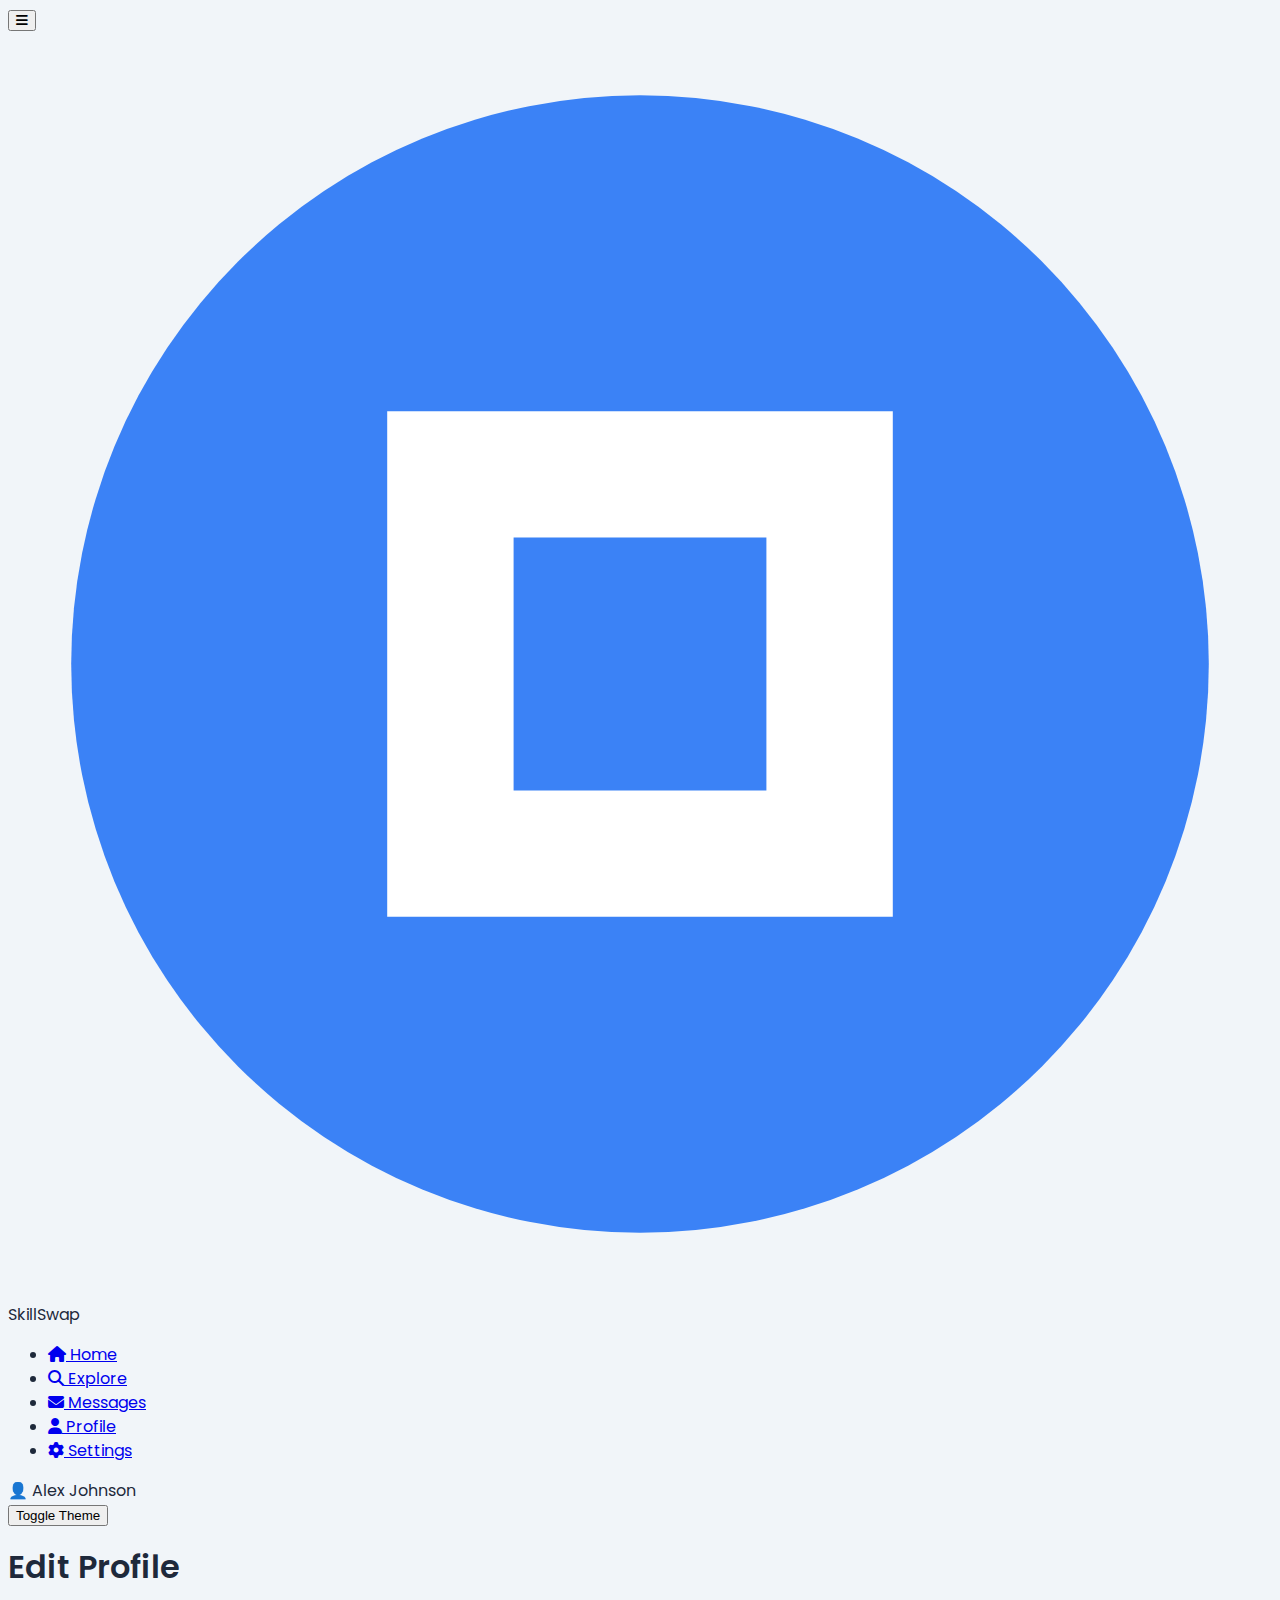
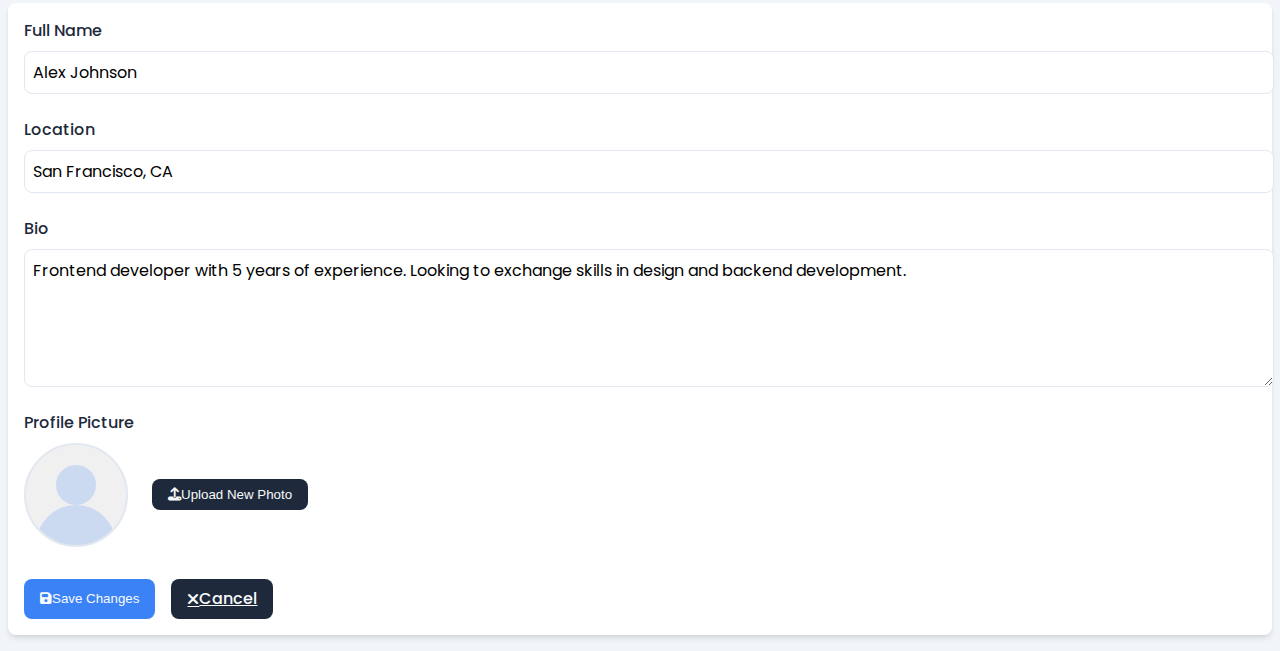
==== edit-profile.html @ 918b1073 "Add files via upload" ====
<!DOCTYPE html>
<html lang="en">
<head>
    <meta charset="UTF-8">
    <meta name="viewport" content="width=device-width, initial-scale=1.0">
    <title>Edit Profile | SkillSwap</title>
    <link rel="icon" href="assets/favicon.svg" type="image/x-icon">
    <link rel="stylesheet" href="https://cdnjs.cloudflare.com/ajax/libs/font-awesome/6.4.0/css/all.min.css">
    <link href="https://fonts.googleapis.com/css2?family=Poppins:wght@300;400;500;600;700&display=swap" rel="stylesheet">
    <link rel="stylesheet" href="styles/profile-new.css">
    <link rel="stylesheet" href="styles/forms.css"> 
    <script src="scripts/sidebar.js" defer></script>
</head>
<body>
    <div class="dashboard-container">
        <!-- Sidebar -->
        <aside class="sidebar">
            <div class="sidebar-header">
                <button class="toggle-btn">
                    <i class="fa-solid fa-bars"></i>
                </button>
                <div class="logo">
                    <img src="assets/favicon.svg" alt="SkillSwap Logo">
                    <span class="site-name">SkillSwap</span>
                </div>
            </div>
            <ul class="menu">
                <li data-tooltip="Home">
                    <a href="index.html"><i class="fa-solid fa-home"></i> <span class="menu-text">Home</span></a>
                </li>
                <li data-tooltip="Explore">
                    <a href="explore.html"><i class="fa-solid fa-magnifying-glass"></i> <span class="menu-text">Explore</span></a>
                </li>
                <li data-tooltip="Messages">
                    <a href="messages.html"><i class="fa-solid fa-envelope"></i> <span class="menu-text">Messages</span></a>
                </li>
                <li data-tooltip="Profile">
                    <a href="profile.html"><i class="fa-solid fa-user"></i> <span class="menu-text">Profile</span></a>
                </li>
                <li class="active" data-tooltip="Settings">
                    <a href="#"><i class="fa-solid fa-gear"></i> <span class="menu-text">Settings</span></a>
                </li>
            </ul>
        </aside>

        <!-- Main Content -->
        <main class="main-content">
            <!-- Topbar -->
            <header class="topbar">
                <div class="profile">👤 Alex Johnson</div>
                <button id="theme-toggle">Toggle Theme</button>
            </header>
            
            <!-- Edit Profile Content -->
            <section class="content">
                <h1>Edit Profile</h1>
                
                <form class="card">
                    <div class="form-group">
                        <label for="name">Full Name</label>
                        <input type="text" id="name" class="form-control" value="Alex Johnson">
                    </div>
                    
                    <div class="form-group">
                        <label for="location">Location</label>
                        <input type="text" id="location" class="form-control" value="San Francisco, CA">
                    </div>
                    
                    <div class="form-group">
                        <label for="bio">Bio</label>
                        <textarea id="bio" class="form-control" rows="4">Frontend developer with 5 years of experience. Looking to exchange skills in design and backend development.</textarea>
                    </div>
                    
                    <div class="form-group">
                        <label>Profile Picture</label>
                        <div class="profile-img-upload">
                            <div class="profile-img-preview">
                                <svg viewBox="0 0 100 100" xmlns="http://www.w3.org/2000/svg">
                                    <circle cx="50" cy="40" r="20" fill="var(--primary)"/>
                                    <circle cx="50" cy="100" r="40" fill="var(--primary)"/>
                                </svg>
                            </div>
                            <button type="button" class="btn btn-secondary">
                                <i class="fas fa-upload"></i> Upload New Photo
                            </button>
                        </div>
                    </div>
                    
                    <div class="form-actions">
                        <button type="submit" class="btn btn-primary">
                            <i class="fas fa-save"></i> Save Changes
                        </button>
                        <a href="profile.html" class="btn btn-secondary">
                            <i class="fas fa-times"></i> Cancel
                        </a>
                    </div>
                </form>
            </section>
        </main>
    </div>
</body>
</html>
---- styles/profile-new.css ----
/* Form Styles for Edit Profile and New Data */
.form-group {
    margin-bottom: 1.5rem;
}

.form-group label {
    display: block;
    margin-bottom: 0.5rem;
    font-weight: 500;
    color: var(--text-dark);
}

.form-control {
    width: 100%;
    padding: 0.75rem;
    border: 1px solid var(--border-color);
    border-radius: var(--border-radius);
    font-family: 'Poppins', sans-serif;
    font-size: 1rem;
    transition: border-color 0.2s;
}

.form-control:focus {
    outline: none;
    border-color: var(--primary);
    box-shadow: 0 0 0 2px rgba(59, 130, 246, 0.2);
}

textarea.form-control {
    min-height: 120px;
    resize: vertical;
}

.profile-img-upload {
    display: flex;
    align-items: center;
    gap: 1.5rem;
}

.profile-img-preview {
    width: 100px;
    height: 100px;
    border-radius: 50%;
    border: 2px solid var(--border-color);
    overflow: hidden;
    background-color: #f0f0f0;
}

.profile-img-preview svg {
    width: 100%;
    height: 100%;
    fill: var(--primary);
    opacity: 0.2;
}

.form-actions {
    display: flex;
    gap: 1rem;
    margin-top: 2rem;
}

.category-tags {
    display: flex;
    gap: 0.5rem;
    flex-wrap: wrap;
    margin-top: 0.5rem;
}

.tag-btn {
    padding: 0.5rem 1rem;
    background: var(--bg-secondary);
    border: 1px solid var(--border-color);
    border-radius: 20px;
    cursor: pointer;
    transition: all 0.2s;
}

.tag-btn:hover, .tag-btn.active {
    background: var(--primary);
    color: white;
    border-color: var(--primary);
}

/* Responsive adjustments */
@media (max-width: 768px) {
    .profile-img-upload {
        flex-direction: column;
        align-items: flex-start;
    }
    
    .form-actions {
        flex-direction: column;
    }
}

/* Shared Styles and Variables */
:root {
    /* Color Palette */
    --primary: #3b82f6;
    --primary-dark: #2563eb;
    --primary-light: #93c5fd;
    --secondary: #1e293b;
    --secondary-dark: #0f172a;
    --accent: #10b981;
    --danger: #ef4444;
    --warning: #f59e0b;
    --success: #10b981;
    
    /* Text Colors */
    --text-dark: #1e293b;
    --text-light: #f8fafc;
    --text-muted: #64748b;
    
    /* Backgrounds */
    --bg-primary: #ffffff;
    --bg-secondary: #f1f5f9;
    --bg-dark: #0f172a;
    
    /* Borders */
    --border-radius: 8px;
    --border-color: #e2e8f0;
    
    /* Shadows */
    --shadow-sm: 0 1px 2px 0 rgba(0, 0, 0, 0.05);
    --shadow: 0 4px 6px -1px rgba(0, 0, 0, 0.1), 0 2px 4px -1px rgba(0, 0, 0, 0.06);
    --shadow-md: 0 10px 15px -3px rgba(0, 0, 0, 0.1), 0 4px 6px -2px rgba(0, 0, 0, 0.05);
    
    /* Spacing */
    --space-xs: 0.25rem;
    --space-sm: 0.5rem;
    --space-md: 1rem;
    --space-lg: 1.5rem;
    --space-xl: 2rem;
}

/* Base Styles */
body {
    font-family: 'Poppins', sans-serif;
    line-height: 1.5;
    color: var(--text-dark);
    background-color: var(--bg-secondary);
}

/* Typography */
h1, h2, h3, h4, h5, h6 {
    font-weight: 600;
    line-height: 1.2;
    margin-bottom: var(--space-md);
}

/* Buttons */
.btn {
    display: inline-flex;
    align-items: center;
    justify-content: center;
    padding: var(--space-sm) var(--space-md);
    border-radius: var(--border-radius);
    font-weight: 500;
    cursor: pointer;
    transition: all 0.2s ease;
    border: none;
}

.btn-primary {
    background-color: var(--primary);
    color: var(--text-light);
}

.btn-primary:hover {
    background-color: var(--primary-dark);
}

.btn-secondary {
    background-color: var(--secondary);
    color: var(--text-light);
}

.btn-secondary:hover {
    background-color: var(--secondary-dark);
}

/* Cards */
.card {
    background-color: var(--bg-primary);
    border-radius: var(--border-radius);
    box-shadow: var(--shadow);
    padding: var(--space-md);
    margin-bottom: var(--space-md);
}

/* Forms */
.form-control {
    display: block;
    width: 100%;
    padding: var(--space-sm);
    border: 1px solid var(--border-color);
    border-radius: var(--border-radius);
    margin-bottom: var(--space-md);
}

/* Utility Classes */
.text-center {
    text-align: center;
}

.mt-1 { margin-top: var(--space-xs); }
.mt-2 { margin-top: var(--space-sm); }
.mt-3 { margin-top: var(--space-md); }
.mt-4 { margin-top: var(--space-lg); }
.mt-5 { margin-top: var(--space-xl); }

/* Responsive Grid */
.grid {
    display: grid;
    gap: var(--space-md);
}

@media (min-width: 768px) {
    .grid-cols-2 {
        grid-template-columns: repeat(2, 1fr);
    }
}

/* Profile Page Styles - Updated */
.profile-header {
    display: flex;
    gap: 2rem;
    margin-bottom: 2rem;
    align-items: flex-start;
    padding: 1.5rem;
}

.profile-avatar {
    text-align: center;
    min-width: 180px;
}

.profile-img-placeholder {
    width: 150px;
    height: 150px;
    border-radius: 50%;
    border: 3px solid var(--primary);
    background-color: #f0f0f0;
    overflow: hidden;
    margin: 0 auto;
}

.profile-img-placeholder svg {
    width: 100%;
    height: 100%;
    fill: var(--primary);
    opacity: 0.2;
}

.profile-actions {
    display: flex;
    flex-direction: column;
    gap: 0.75rem;
    margin-top: 1rem;
}

.profile-info h2 {
    font-size: 1.75rem;
    margin-bottom: 0.5rem;
    color: var(--text-dark);
}

.location {
    color: var(--text-muted);
    margin-bottom: 1rem;
    display: flex;
    align-items: center;
    gap: 0.5rem;
}

.bio {
    line-height: 1.6;
    color: var(--text-dark);
    max-width: 600px;
    margin-bottom: 1rem;
}

.skills {
    display: flex;
    gap: 0.5rem;
    margin: 1rem 0;
    flex-wrap: wrap;
}

.skill-tag {
    background: var(--primary);
    color: white;
    padding: 0.25rem 0.75rem;
    border-radius: 20px;
    font-size: 0.875rem;
}

.profile-nav {
    display: flex;
    gap: 1rem;
    margin-bottom: 1.5rem;
    border-bottom: 1px solid var(--border-color);
    padding-bottom: 0.5rem;
}

.profile-nav button {
    padding: 0.5rem 1rem;
    background: none;
    border: none;
    cursor: pointer;
    color: var(--text-muted);
    font-weight: 500;
    position: relative;
}

.profile-nav button.active {
    color: var(--primary);
}

.profile-nav button.active::after {
    content: '';
    position: absolute;
    bottom: -0.5rem;
    left: 0;
    width: 100%;
    height: 2px;
    background: var(--primary);
}

.skill-card {
    transition: transform 0.2s, box-shadow 0.2s;
}

.skill-card:hover {
    transform: translateY(-2px);
    box-shadow: var(--shadow-md);
}

.skill-card h3 {
    color: var(--primary);
    margin-bottom: 0.75rem;
    display: flex;
    align-items: center;
    gap: 0.5rem;
}

.skill-card p {
    color: var(--text-muted);
    margin-bottom: 1rem;
}

.skill-meta {
    display: flex;
    justify-content: space-between;
    align-items: center;
    color: var(--text-muted);
    font-size: 0.875rem;
}

/* Responsive adjustments */
@media (max-width: 768px) {
    .profile-header {
        flex-direction: column;
        align-items: center;
        text-align: center;
    }
    
    .profile-actions {
        flex-direction: row;
        justify-content: center;
    }
    
    .skills {
        justify-content: center;
    }
    
    .profile-info {
        text-align: center;
    }
}
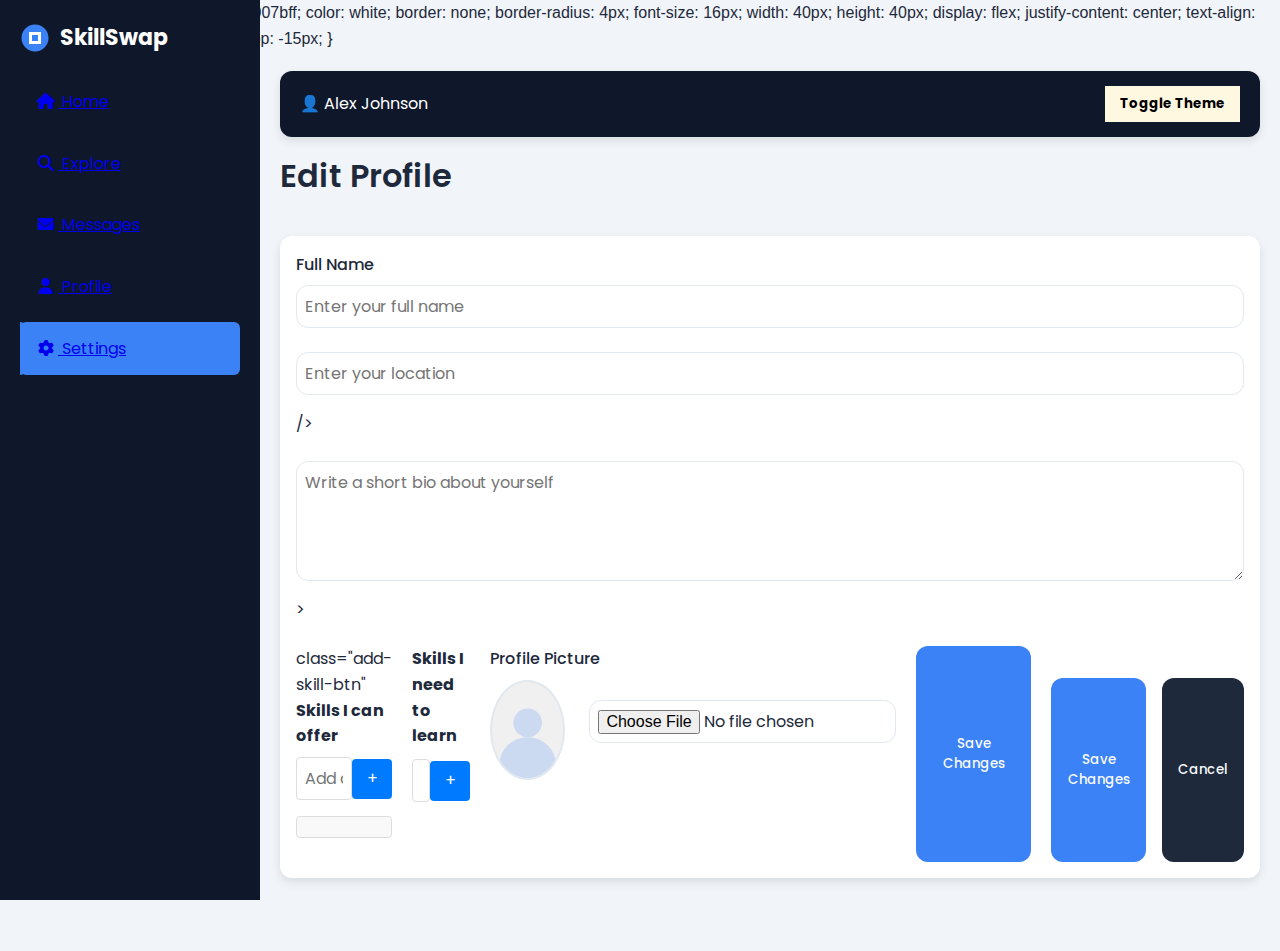
==== commit 8c6cbfe7: "Add files via upload" ====
--- a/edit-profile.html
+++ b/edit-profile.html
@@ -1,102 +1,676 @@
 <!DOCTYPE html>
 <html lang="en">
-<head>
-    <meta charset="UTF-8">
-    <meta name="viewport" content="width=device-width, initial-scale=1.0">
+  <head>
+    <meta charset="UTF-8" />
+    <meta name="viewport" content="width=device-width, initial-scale=1.0" />
     <title>Edit Profile | SkillSwap</title>
-    <link rel="icon" href="assets/favicon.svg" type="image/x-icon">
-    <link rel="stylesheet" href="https://cdnjs.cloudflare.com/ajax/libs/font-awesome/6.4.0/css/all.min.css">
-    <link href="https://fonts.googleapis.com/css2?family=Poppins:wght@300;400;500;600;700&display=swap" rel="stylesheet">
-    <link rel="stylesheet" href="styles/profile-new.css">
-    <link rel="stylesheet" href="styles/forms.css"> 
+    <link rel="icon" href="assets/favicon.svg" type="image/x-icon" />
+    <link
+      rel="stylesheet"
+      href="https://cdnjs.cloudflare.com/ajax/libs/font-awesome/6.4.0/css/all.min.css"
+    />
+    <link
+      href="https://fonts.googleapis.com/css2?family=Poppins:wght@300;400;500;600;700&display=swap"
+      rel="stylesheet"
+    />
+
+    
+    <style>
+      /* Form Styles for Edit Profile and New Data */
+.form-group {
+    margin-bottom: 1.5rem;
+}
+
+.form-group label {
+    display: block;
+    margin-bottom: 0.5rem;
+    font-weight: 500;
+    color: var(--text-dark);
+}
+
+.form-control {
+    width: 100%;
+    padding: 0.75rem;
+    border: 1px solid var(--border-color);
+    border-radius: var(--border-radius);
+    font-family: 'Poppins', sans-serif;
+    font-size: 1rem;
+    transition: border-color 0.2s;
+}
+
+.form-control:focus {
+    outline: none;
+    border-color: var(--primary);
+    box-shadow: 0 0 0 2px rgba(59, 130, 246, 0.2);
+}
+
+textarea.form-control {
+    min-height: 120px;
+    resize: vertical;
+}
+
+.profile-img-upload {
+    display: flex;
+    align-items: center;
+    gap: 1.5rem;
+}
+
+.profile-img-preview {
+    width: 100px;
+    height: 100px;
+    border-radius: 50%;
+    border: 2px solid var(--border-color);
+    overflow: hidden;
+    background-color: #f0f0f0;
+    display: flex; /* Ensure the preview is centered */
+    align-items: center;
+    justify-content: center;
+}
+
+.profile-img-preview svg {
+    width: 100%;
+    height: 100%;
+    fill: var(--primary);
+    opacity: 0.2;
+}
+
+.form-actions {
+    display: flex;
+    gap: 1rem;
+    margin-top: 2rem;
+}
+
+.category-tags {
+    display: flex;
+    gap: 0.5rem;
+    flex-wrap: wrap;
+    margin-top: 0.5rem;
+}
+
+.tag-btn {
+    padding: 0.5rem 1rem;
+    background: var(--bg-secondary);
+    border: 1px solid var(--border-color);
+    border-radius: 20px;
+    cursor: pointer;
+    transition: all 0.2s;
+}
+
+.tag-btn:hover, .tag-btn.active {
+    background: var(--primary);
+    color: white;
+    border-color: var(--primary);
+}
+
+/* Responsive adjustments */
+@media (max-width: 768px) {
+    .profile-img-upload {
+        flex-direction: column;
+        align-items: flex-start;
+    }
+    
+    .form-actions {
+        flex-direction: column;
+    }
+}
+
+/* Shared Styles and Variables */
+:root {
+    /* Color Palette */
+    --primary: #3b82f6;
+    --primary-dark: #2563eb;
+    --primary-light: #93c5fd;
+    --secondary: #1e293b;
+    --secondary-dark: #0f172a;
+    --accent: #10b981;
+    --danger: #ef4444;
+    --warning: #f59e0b;
+    --success: #10b981;
+    
+    /* Text Colors */
+    --text-dark: #1e293b;
+    --text-light: #f8fafc;
+    --text-muted: #64748b;
+    
+    /* Backgrounds */
+    --bg-primary: #ffffff;
+    --bg-secondary: #f1f5f9;
+    --bg-dark: #0f172a;
+    
+    /* Borders */
+    --border-radius: 8px;
+    --border-color: #e2e8f0;
+    
+    /* Shadows */
+    --shadow-sm: 0 1px 2px 0 rgba(0, 0, 0, 0.05);
+    --shadow: 0 4px 6px -1px rgba(0, 0, 0, 0.1), 0 2px 4px -1px rgba(0, 0, 0, 0.06);
+    --shadow-md: 0 10px 15px -3px rgba(0, 0, 0, 0.1), 0 4px 6px -2px rgba(0, 0, 0, 0.05);
+    
+    /* Spacing */
+    --space-xs: 0.25rem;
+    --space-sm: 0.5rem;
+    --space-md: 1rem;
+    --space-lg: 1.5rem;
+    --space-xl: 2rem;
+}
+
+/* Base Styles */
+body {
+    font-family: 'Poppins', sans-serif;
+    line-height: 1.5;
+    color: var(--text-dark);
+    background-color: var(--bg-secondary);
+}
+
+/* Typography */
+h1, h2, h3, h4, h5, h6 {
+    font-weight: 600;
+    line-height: 1.2;
+    margin-bottom: 10px;
+}
+
+/* Buttons */
+.btn {
+    display: inline-flex;
+    align-items: center;
+    justify-content: center;
+    padding: var(--space-sm) var(--space-md);
+    border-radius: var(--border-radius);
+    font-weight: 500;
+    cursor: pointer;
+    transition: all 0.2s ease;
+    border: none;
+}
+
+.btn:hover {
+    opacity: 0.8; /* Add hover effect */
+}
+
+.btn-primary {
+    background-color: var(--primary);
+    color: var(--text-light);
+}
+
+.btn-primary:hover {
+    background-color: var(--primary-dark);
+}
+
+.btn-secondary {
+    background-color: var(--secondary);
+    color: var(--text-light);
+}
+
+.btn-secondary:hover {
+    background-color: var(--secondary-dark);
+}
+
+/* Cards */
+.card {
+    background-color: var(--bg-primary);
+    border-radius: var(--border-radius);
+    box-shadow: var(--shadow);
+    padding: var(--space-md);
+    margin-top: 10px;
+    margin-bottom: var(--space-md);
+}
+
+/* Forms */
+.form-control {
+    display: block;
+    width: 100%;
+    padding: var(--space-sm);
+    border: 1px solid var(--border-color);
+    border-radius: var(--border-radius);
+    margin-bottom: var(--space-md);
+}
+
+.form-control:focus {
+    outline: none;
+    border-color: var(--primary);
+    box-shadow: 0 0 0 2px rgba(59, 130, 246, 0.2); /* Add focus effect */
+}
+
+/* Utility Classes */
+.text-center {
+    text-align: center;
+}
+
+.mt-1 { margin-top: var(--space-xs); }
+.mt-2 { margin-top: var(--space-sm); }
+.mt-3 { margin-top: var(--space-md); }
+.mt-4 { margin-top: var(--space-lg); }
+.mt-5 { margin-top: var(--space-xl); }
+
+/* Responsive Grid */
+.grid {
+    display: grid;
+    gap: var(--space-md);
+}
+
+@media (min-width: 768px) {
+    .grid-cols-2 {
+        grid-template-columns: repeat(2, 1fr);
+    }
+}
+
+/* Profile Page Styles - Updated */
+.profile-header {
+    display: flex;
+    gap: 2rem;
+    margin-bottom: 2rem;
+    align-items: flex-start;
+    padding: 1.5rem;
+}
+
+.profile-avatar {
+    text-align: center;
+    min-width: 180px;
+}
+
+.profile-img-placeholder {
+    width: 150px;
+    height: 150px;
+    border-radius: 50%;
+    border: 3px solid var(--primary);
+    background-color: #f0f0f0;
+    overflow: hidden;
+    margin: 0 auto;
+}
+
+.profile-img-placeholder svg {
+    width: 100%;
+    height: 100%;
+    fill: var(--primary);
+    opacity: 0.2;
+}
+
+.profile-actions {
+    display: flex;
+    flex-direction: column;
+    gap: 0.75rem;
+    margin-top: 1rem;
+}
+
+.profile-info h2 {
+    font-size: 1.75rem;
+    margin-bottom: 0.5rem;
+    color: var(--text-dark);
+}
+
+.location {
+    color: var(--text-muted);
+    margin-bottom: 1rem;
+    display: flex;
+    align-items: center;
+    gap: 0.5rem;
+}
+
+.bio {
+    line-height: 1.6;
+    color: var(--text-dark);
+    max-width: 600px;
+    margin-bottom: 1rem;
+}
+
+.skills {
+    display: flex;
+    gap: 0.5rem;
+    margin: 1rem 0;
+    flex-wrap: wrap;
+}
+
+.skill-tag {
+    background: var(--primary);
+    color: white;
+    padding: 0.25rem 0.75rem;
+    border-radius: 20px;
+    font-size: 0.875rem;
+}
+
+.profile-nav {
+    display: flex;
+    gap: 1rem;
+    margin-bottom: 1.5rem;
+    border-bottom: 1px solid var(--border-color);
+    padding-bottom: 0.5rem;
+}
+
+.profile-nav button {
+    padding: 0.5rem 1rem;
+    background: none;
+    border: none;
+    cursor: pointer;
+    color: var(--text-muted);
+    font-weight: 500;
+    position: relative;
+}
+
+.profile-nav button.active {
+    color: var(--primary);
+}
+
+.profile-nav button.active::after {
+    content: '';
+    position: absolute;
+    bottom: -0.5rem;
+    left: 0;
+    width: 100%;
+    height: 2px;
+    background: var(--primary);
+}
+
+.skill-card {
+    transition: transform 0.2s, box-shadow 0.2s;
+}
+
+.skill-card:hover {
+    transform: translateY(-2px);
+    box-shadow: var(--shadow-md);
+}
+
+.skill-card h3 {
+    color: var(--primary);
+    margin-bottom: 0.75rem;
+    display: flex;
+    align-items: center;
+    gap: 0.5rem;
+}
+
+.skill-card p {
+    color: var(--text-muted);
+    margin-bottom: 1rem;
+}
+
+.skill-meta {
+    display: flex;
+    justify-content: space-between;
+    align-items: center;
+    color: var(--text-muted);
+    font-size: 0.875rem;
+}
+
+/* Responsive adjustments */
+@media (max-width: 768px) {
+    .profile-header {
+        flex-direction: column;
+        align-items: center;
+        text-align: center;
+    }
+    
+    .profile-actions {
+        flex-direction: row;
+        justify-content: center;
+    }
+    
+    .skills {
+        justify-content: center;
+    }
+    
+    .profile-info {
+        text-align: center;
+    }
+}
+
+      .add-skill-btn {
+        cursor: pointer;
+        background-color: #007bff;
+        color: white;
+        border: none;
+        border-radius: 4px;
+        font-size: 16px;
+        width: 40px;
+        height: 40px;
+        display: flex;
+        justify-content: center;
+        text-align: center;
+        align-items: center;
+        margin-top: -15px;
+      }
+    </style>
+        cursor: pointer;
+        background-color: #007bff;
+        color: white;
+        border: none;
+        border-radius: 4px;
+        font-size: 16px;
+        width: 40px;
+        height: 40px;
+        display: flex;
+        justify-content: center;
+        text-align: center;
+        align-items: center;
+        margin-top: -15px;
+      }
+    </style>
+
+
+    <link rel="stylesheet" href="styles/general.css" />
+    <link rel="stylesheet" href="styles/sidebar.css" />
+    <link rel="stylesheet" href="styles/dashboard.css" />
+    <link rel="stylesheet" href="styles/profile-new.css" />
     <script src="scripts/sidebar.js" defer></script>
-</head>
-<body>
+  </head>
+  <body>
     <div class="dashboard-container">
-        <!-- Sidebar -->
-        <aside class="sidebar">
-            <div class="sidebar-header">
-                <button class="toggle-btn">
-                    <i class="fa-solid fa-bars"></i>
-                </button>
-                <div class="logo">
-                    <img src="assets/favicon.svg" alt="SkillSwap Logo">
-                    <span class="site-name">SkillSwap</span>
+      <!-- Sidebar -->
+      <aside class="sidebar">
+        <div class="sidebar-header">
+          <div class="logo">
+            <img src="assets/favicon.svg" alt="SkillSwap Logo" />
+            <span class="site-name">SkillSwap</span>
+          </div>
+        </div>
+        <ul class="menu">
+          <li data-tooltip="Home">
+            <a href="index.html"
+              ><i class="fa-solid fa-home"></i>
+              <span class="menu-text">Home</span></a
+            >
+          </li>
+          <li data-tooltip="Explore">
+            <a href="explore.html"
+              ><i class="fa-solid fa-magnifying-glass"></i>
+              <span class="menu-text">Explore</span></a
+            >
+          </li>
+          <li data-tooltip="Messages">
+            <a href="message.html"
+              ><i class="fa-solid fa-envelope"></i>
+              <span class="menu-text">Messages</span></a
+            >
+          </li>
+          <li data-tooltip="Profile">
+            <a href="profile.html"
+              ><i class="fa-solid fa-user"></i>
+              <span class="menu-text">Profile</span></a
+            >
+          </li>
+          <li class="active" data-tooltip="Settings">
+            <a href="#"
+              ><i class="fa-solid fa-gear"></i>
+              <span class="menu-text">Settings</span></a
+            >
+          </li>
+        </ul>
+      </aside>
+
+      <!-- Main Content -->
+      <main class="main-content">
+        <!-- Topbar -->
+        <header class="topbar">
+          <div class="profile">👤 Alex Johnson</div>
+          <button id="theme-toggle">Toggle Theme</button>
+        </header>
+
+        <!-- Edit Profile Content -->
+        <section class="content">
+          <h1>Edit Profile</h1>
+
+          <form class="card">
+            <div class="form-group">
+              <label for="name">Full Name</label>
+              <input
+                type="text"
+                id="name"
+                class="form-control"
+                value=""
+                placeholder="Enter your full name"
+                required
+              />
+            </div>
+
+            <div class="form-group">
+              <input
+                type="text"
+                id="location"
+                class="form-control"
+                value=""
+                placeholder="Enter your location"
+                required
+              />
+              />
+            </div>
+
+            <div class="form-group">
+            <textarea id="bio" class="form-control" rows="2" placeholder="Write a short bio about yourself"></textarea>
+            ></textarea>
+            </div>
+
+            <div style="display: flex; gap: 20px;">
+              <!-- Skills I Can Offer -->
+              <div class="form-group" style="flex: 1;">
+                          class="add-skill-btn"
+                      <label for="skills-offer" style="font-weight: bold;">Skills I can offer</label>
+                      <div style="display: flex; align-items: center;">
+                        <input
+                          type="text"
+                          id="skills-offer"
+                          class="form-control"
+                          style="flex: 1; padding: 8px; border: 1px solid #ddd; border-radius: 4px;"
+                          placeholder="Add a skill"
+                        />
+                        <button
+                          type="button"
+                          style="cursor: pointer; background-color: #007bff; color: white; border: none; border-radius: 4px; font-size: 16px; width: 40px; height: 40px; display: flex; justify-content: center; 
+                          text-align: center;
+                          align-items: center;
+                          margin-top: -15px;"
+                          onclick="addSkill('skills-offer', 'skills-offer-list')"
+                        >
+                          +
+                        </button>
+                      </div>
+                      <div
+                        id="skills-offer-list"
+                        style="display: flex; flex-wrap: wrap; gap: 10px; padding: 10px; border: 1px solid #ddd; border-radius: 4px; background-color: #f9f9f9;"
+                      ></div>
+                    </div>
+
+                    <!-- Skills I Need to Learn -->
+                    <div style="flex: 1; display: flex; flex-direction: column; gap: 10px;">
+                      <label for="skills-learn" style="font-weight: bold;">Skills I need to learn</label>
+                      <div style="display: flex; align-items: center;">
+                        <input
+                          type="text"
+                          id="skills-learn"
+                          class="form-control"
+                          style="flex: 1; padding: 8px; border: 1px solid #ddd; border-radius: 4px;"
+                          placeholder="Add a skill"
+                        />
+                        <button
+                          type="button"
+                          style="cursor: pointer; background-color: #007bff; color: white; border: none; border-radius: 4px; font-size: 16px; width: 40px; height: 40px; display: flex; justify-content: center; 
+                          text-align: center;
+                          align-items: center;
+                          margin-top: -15px;"
+                          onclick="addSkill('skills-learn', 'skills-learn-list')"
+                        >
+                          +</button>
+                      </div>
+                      <script>
+                function addSkill(inputId, listId) {
+                  const input = document.getElementById(inputId);
+                  const list = document.getElementById(listId);
+
+                  if (input.value.trim()) {
+                    const skillValue = input.value.trim().toLowerCase();
+                    const existingSkills = Array.from(list.children).map(skill => 
+                      skill.querySelector('span').textContent.toLowerCase()
+                    );
+
+                    if (!existingSkills.includes(skillValue)) {
+                      const skillContainer = document.createElement('div');
+                      skillContainer.style.display = 'flex';
+                      skillContainer.style.alignItems = 'center';
+                      skillContainer.style.padding = '5px 10px';
+                      skillContainer.style.border = '1px solid #007bff';
+                      skillContainer.style.borderRadius = '4px';
+                      skillContainer.style.backgroundColor = '#e7f3ff';
+                      skillContainer.style.color = '#007bff';
+
+                      const skillText = document.createElement('span');
+                      skillText.textContent = input.value.trim();
+                      skillText.style.marginRight = '10px';
+
+                      const removeBtn = document.createElement('button');
+                      removeBtn.textContent = 'x';
+                      removeBtn.style.padding = '2px 5px';
+                      removeBtn.style.cursor = 'pointer';
+                      removeBtn.style.border = 'none';
+                      removeBtn.style.backgroundColor = '#ff4d4d';
+                      removeBtn.style.color = 'white';
+                      removeBtn.style.borderRadius = '4px';
+                      removeBtn.addEventListener('click', () => skillContainer.remove());
+
+                      skillContainer.appendChild(skillText);
+                      skillContainer.appendChild(removeBtn);
+                      list.appendChild(skillContainer);
+                      input.value = '';
+                    } else {
+                      alert('This skill is already added.');
+                    }
+                  }
+                }
+                    removeBtn.style.border = 'none';
+                    removeBtn.style.backgroundColor = '#ff4d4d';
+                    removeBtn.style.color = 'white';
+                    removeBtn.style.borderRadius = '4px';
+                    removeBtn.addEventListener('click', () => skillContainer.remove());
+
+                    skillContainer.appendChild(skillText);
+                    skillContainer.appendChild(removeBtn);
+                    list.appendChild(skillContainer);
+                    input.value = '';
+                  
+              </script>
+            </div>
+
+            <div class="form-group">
+              <label>Profile Picture</label>
+              <div class="profile-img-upload">
+                <div class="profile-img-preview">
+                  <svg viewBox="0 0 100 100" xmlns="http://www.w3.org/2000/svg">
+                    <circle cx="50" cy="40" r="20" fill="var(--primary)" />
+                    <circle cx="50" cy="100" r="40" fill="var(--primary)" />
+                  </svg>
                 </div>
+                <input
+                  type="file"
+                  id="profile-pic"
+                  class="form-control"
+                  accept="image/*"
+                  aria-label="Upload new profile picture"
+                />
+              </div>
             </div>
-            <ul class="menu">
-                <li data-tooltip="Home">
-                    <a href="index.html"><i class="fa-solid fa-home"></i> <span class="menu-text">Home</span></a>
-                </li>
-                <li data-tooltip="Explore">
-                    <a href="explore.html"><i class="fa-solid fa-magnifying-glass"></i> <span class="menu-text">Explore</span></a>
-                </li>
-                <li data-tooltip="Messages">
-                    <a href="messages.html"><i class="fa-solid fa-envelope"></i> <span class="menu-text">Messages</span></a>
-                </li>
-                <li data-tooltip="Profile">
-                    <a href="profile.html"><i class="fa-solid fa-user"></i> <span class="menu-text">Profile</span></a>
-                </li>
-                <li class="active" data-tooltip="Settings">
-                    <a href="#"><i class="fa-solid fa-gear"></i> <span class="menu-text">Settings</span></a>
-                </li>
-            </ul>
-        </aside>
-
-        <!-- Main Content -->
-        <main class="main-content">
-            <!-- Topbar -->
-            <header class="topbar">
-                <div class="profile">👤 Alex Johnson</div>
-                <button id="theme-toggle">Toggle Theme</button>
-            </header>
-            
-            <!-- Edit Profile Content -->
-            <section class="content">
-                <h1>Edit Profile</h1>
-                
-                <form class="card">
-                    <div class="form-group">
-                        <label for="name">Full Name</label>
-                        <input type="text" id="name" class="form-control" value="Alex Johnson">
-                    </div>
-                    
-                    <div class="form-group">
-                        <label for="location">Location</label>
-                        <input type="text" id="location" class="form-control" value="San Francisco, CA">
-                    </div>
-                    
-                    <div class="form-group">
-                        <label for="bio">Bio</label>
-                        <textarea id="bio" class="form-control" rows="4">Frontend developer with 5 years of experience. Looking to exchange skills in design and backend development.</textarea>
-                    </div>
-                    
-                    <div class="form-group">
-                        <label>Profile Picture</label>
-                        <div class="profile-img-upload">
-                            <div class="profile-img-preview">
-                                <svg viewBox="0 0 100 100" xmlns="http://www.w3.org/2000/svg">
-                                    <circle cx="50" cy="40" r="20" fill="var(--primary)"/>
-                                    <circle cx="50" cy="100" r="40" fill="var(--primary)"/>
-                                </svg>
-                            </div>
-                            <button type="button" class="btn btn-secondary">
-                                <i class="fas fa-upload"></i> Upload New Photo
-                            </button>
-                        </div>
-                    </div>
-                    
-                    <div class="form-actions">
-                        <button type="submit" class="btn btn-primary">
-                            <i class="fas fa-save"></i> Save Changes
-                        </button>
-                        <a href="profile.html" class="btn btn-secondary">
-                            <i class="fas fa-times"></i> Cancel
-                        </a>
-                    </div>
-                </form>
-            </section>
-        </main>
+
+            <button type="submit" class="btn btn-primary">Save Changes</button>
+            <div class="form-actions">
+              <button type="submit" class="btn btn-primary">Save Changes</button>
+              <button type="button" class="btn btn-secondary" onclick="window.location.href='profile.html';">Cancel</button>
+            </div>
+        </section>
+      </main>
     </div>
-</body>
-</html>+  </body>
+</html>
--- a/styles/general.css
+++ b/styles/general.css
@@ -0,0 +1,80 @@
+* {
+	margin: 0;
+	padding: 0;
+	box-sizing: border-box;
+}
+
+body {
+	font-family: 'Inter', sans-serif;
+	line-height: 1.6;
+	color: #1e1e1e;
+	background-color: #f8f9fa;
+	display: flex;
+	flex-direction: column;
+	min-height: 100vh;
+    transition: background 0.3s ease-in-out, color 0.3s ease-in-out;
+}
+
+/* Default (Light Mode) */
+
+header {
+    background-color: #0a192f;
+    color: white;
+}
+
+.nav-bar-main{
+    position: absolute;
+    text-align: center;
+    align-items: center;
+    display: flex;
+    right: 25px;    
+    gap: 20px;
+}
+
+.nav-bar {
+    position: absolute;
+    text-align: center;
+    align-items: center;
+    display: flex;
+    right: 150px;    
+    gap: 20px;
+}
+
+nav a {
+    color: white;
+}
+
+button#theme-toggle {
+    background-color: #fff8e1;
+    border: none;
+    padding: 8px 15px;
+    cursor: pointer;
+    font-weight: bold;
+    transition: background 0.3s ease-in-out;
+}
+
+button#theme-toggle:hover {
+    background-color: #ffdb99;
+}
+
+/* Dark Mode */
+.dark-mode {
+    background-color: #1a1a2e;
+    color: #E2E8F0;
+}
+
+.dark-mode header {
+    background-color: #0a1931;
+}
+
+.dark-mode nav a {
+    color: #FFC107;
+}
+
+.dark-mode button#theme-toggle {
+    background-color: #14B8A6;
+}
+
+.dark-mode button#theme-toggle:hover {
+    background-color: #11998e;
+}--- a/styles/sidebar.css
+++ b/styles/sidebar.css
@@ -0,0 +1,119 @@
+.sidebar {
+    width: 260px;
+    background: var(--secondary-color);
+    color: var(--text-color);
+    display: flex;
+    flex-direction: column;
+    padding: 20px;
+    position: fixed;
+    height: 100%;
+    left: 0;
+    top: 0;
+    transition: all 0.3s ease;
+    overflow: hidden;
+}
+
+.sidebar.collapsed {
+    width: 80px;
+    align-items: center;
+}
+
+.sidebar.collapsed .logo .site-name {
+    display: none;
+}
+
+.sidebar.collapsed .menu li {
+    justify-content: center;
+    padding: 14px 0;
+}
+
+/* Sidebar Header */
+.sidebar-header {
+    display: flex;
+    justify-content: space-between;
+    align-items: center;
+    margin-bottom: 20px;
+}
+
+/* Logo */
+.logo {
+    display: flex;
+    align-items: center;
+    font-size: 22px;
+    font-weight: bold;
+}
+
+.logo img {
+    width: 30px;
+    height: 30px;
+    margin-right: 10px;
+}
+
+/* Sidebar Toggle Button */
+.toggle-btn {
+    background: transparent;
+    border: none;
+    color: var(--text-color);
+    font-size: 24px;
+    cursor: pointer;
+    transition: transform 0.3s ease-in-out;
+}
+
+/* Sidebar Menu */
+.menu {
+    list-style: none;
+    display: flex;
+    flex-direction: column;
+    gap: 8px;
+}
+
+.menu li {
+    padding: 14px;
+    cursor: pointer;
+    display: flex;
+    align-items: center;
+    gap: 12px;
+    border-radius: 6px;
+    transition: all 0.2s ease;
+}
+
+.menu li:hover {
+    transform: translateX(5px);
+    background-color: var(--hover-bg);
+}
+
+.sidebar.collapsed .menu li:hover {
+    transform: scale(1.1);
+}
+
+.menu .active {
+    background-color: var(--accent-color);
+    position: relative;
+}
+
+.menu .active::before {
+    content: '';
+    position: absolute;
+    left: 0;
+    top: 0;
+    bottom: 0;
+    width: 4px;
+    background: var(--accent-color);
+    border-radius: 0 4px 4px 0;
+}
+
+.menu-text {
+    transition: opacity 0.3s ease, visibility 0.3s ease;
+}
+
+.menu-text.hidden {
+    opacity: 0;
+    visibility: hidden;
+    width: 0;
+    position: absolute;
+}
+
+.menu li i {
+    min-width: 24px;
+    text-align: center;
+}
--- a/styles/dashboard.css
+++ b/styles/dashboard.css
@@ -0,0 +1,214 @@
+/* Root Variables */
+:root {
+    --primary-color: #1e293b;
+    --secondary-color: #0f172a;
+    --accent-color: #3b82f6;
+    --text-color: #ffffff;
+    --bg-color: #f1f5f9;
+    --card-bg: #ffffff;
+    --hover-bg: #334155;
+    --shadow: 0 4px 10px rgba(0, 0, 0, 0.1);
+    --border-radius: 12px;
+}
+
+/* Reset & General Styles */
+* {
+    margin: 0;
+    padding: 0;
+    box-sizing: border-box;
+    font-family: 'Poppins', sans-serif;
+}
+
+body {
+    background-color: var(--bg-color);
+    color: var(--primary-color);
+    display: flex;
+}
+
+/* Dashboard Layout */
+.dashboard-container {
+    display: flex;
+    height: 100vh;
+    width: 100vw;
+    overflow: hidden;
+}
+
+/* Main Content */
+.main-content {
+    flex: 1;
+    margin-left: 260px;
+    display: flex;
+    flex-direction: column;
+    padding: 20px;
+    transition: margin-left 0.3s ease-in-out;
+}
+
+.main-content.expanded {
+    margin-left: 80px;
+}
+
+/* Topbar */
+.topbar {
+    background: var(--secondary-color);
+    color: var(--text-color);
+    padding: 15px 20px;
+    display: flex;
+    justify-content: space-between;
+    align-items: center;
+    box-shadow: var(--shadow);
+    border-radius: var(--border-radius);
+}
+
+/* Profile Section */
+.profile {
+    display: flex;
+    align-items: center;
+    gap: 10px;
+    cursor: pointer;
+    transition: color 0.3s;
+}
+
+.profile:hover {
+    color: var(--accent-color);
+}
+
+/* Content */
+.content {
+    margin-top: 20px;
+    display: flex;
+    flex-direction: column;
+    gap: 20px;
+}
+
+/* Welcome Section */
+.welcome-section {
+    background: var(--card-bg);
+    padding: 20px;
+    border-radius: var(--border-radius);
+    box-shadow: var(--shadow);
+}
+
+/* Quick Actions */
+.quick-actions {
+    display: flex;
+    gap: 12px;
+    flex-wrap: wrap;
+    align-items: center;
+    justify-content: center;
+}
+
+.quick-actions button {
+    background: var(--accent-color);
+    color: var(--text-color);
+    border: none;
+    padding: 12px 18px;
+    cursor: pointer;
+    border-radius: 8px;
+    transition: background 0.3s;
+    font-weight: bold;
+}
+
+.quick-actions button:hover {
+    background: #2563eb;
+}
+
+/* Content Grid */
+.content-grid {
+    display: flex;
+    flex-direction: column;
+    gap: 20px;
+}
+
+/* Skill Recommendations & Recent Activity */
+.skills-recommendation,
+.recent-activity {
+    background: var(--card-bg);
+    padding: 18px;
+    border-radius: var(--border-radius);
+    box-shadow: var(--shadow);
+    width: 100%;
+}
+
+.content-grid h3 {
+    margin-bottom: 5px;
+}
+
+/* Skill Cards */
+.skill-card {
+    background: #e2e8f0;
+    padding: 12px;
+    border-radius: 8px;
+    margin-top: 8px;
+    cursor: pointer;
+    transition: background 0.3s;
+}
+
+.skill-card:hover {
+    background: #cbd5e1;
+}
+
+/* Recent Activity */
+.recent-activity p {
+    padding: 6px 0;
+    border-bottom: 1px solid #ddd;
+    cursor: pointer;
+    transition: color 0.3s;
+}
+
+.recent-activity p:hover {
+    color: var(--accent-color);
+}
+
+/* Responsive Design */
+@media (max-width: 768px) {
+    .dashboard-container {
+        flex-direction: column;
+    }
+
+    .sidebar {
+        width: 100%;
+        height: 60px;
+        flex-direction: row;
+        padding: 0 10px;
+        justify-content: space-between;
+    }
+
+    .sidebar-header {
+        margin-bottom: 0;
+        width: auto;
+    }
+    
+    .menu {
+        flex-direction: row;
+        gap: 5px;
+    }
+    
+    .menu li {
+        padding: 10px 12px;
+    }
+    
+    .menu-text {
+        display: none;
+    }
+    
+    .sidebar.collapsed {
+        width: 100%;
+    }
+    
+    .main-content {
+        margin-left: 0;
+        margin-bottom: 60px;
+    }
+}
+
+/* Responsive Grid Layout */
+@media (min-width: 768px) {
+    .content-grid {
+        flex-direction: row;
+    }
+
+    .skills-recommendation,
+    .recent-activity {
+        width: 48%;
+    }
+}   